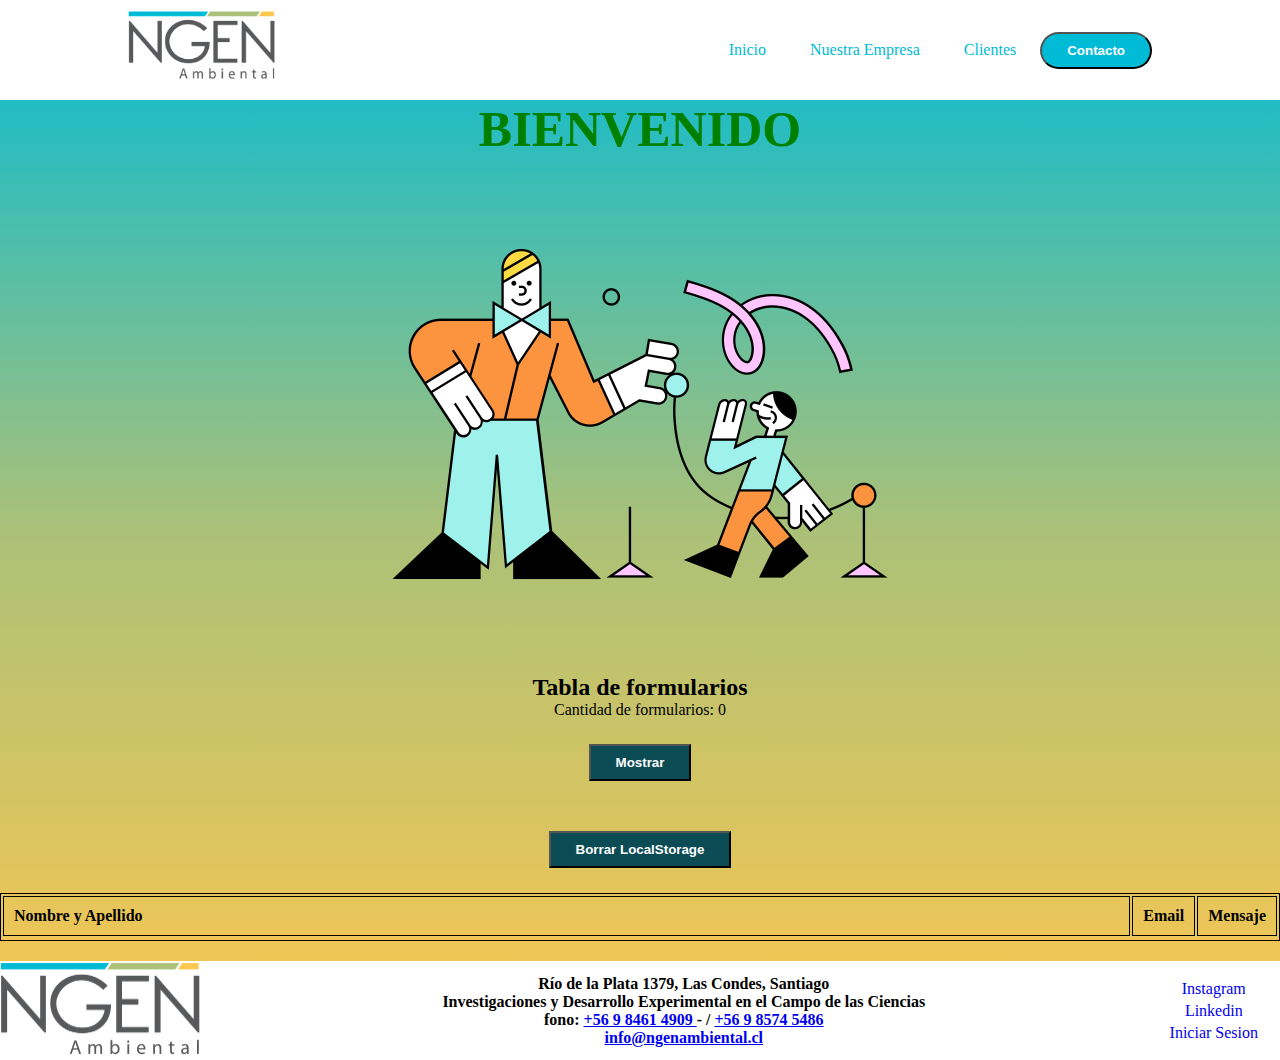
==== pages/admin.html @ 86908aa3 "actualizacion" ====
<!DOCTYPE html>
<html lang="en">
<head>
    <meta charset="UTF-8">
    <!--Autor-->
    <meta name="author" content="Agustin Cortez">
    <!--Escala-->
    <meta name="viewport" content="width=device-width, initial-scale=1">
    <!--CSS-->
    <link rel="stylesheet" href="../css/admin.css">
    <!--IconoWeb-->
    <link rel="icon" type="image/x-icon" href="../assets/logo_ngen.png">
    <!--Titulo-->
    <title>Proyecto Front | Admin |  Ngen Ambiental</title> 
    <title></title>
</head>
<body>
    <header class="header">
        <div class="logo">
            <img src="../assets/logo_ngen.png" alt="Logo">
        </div>
        <nav>
            <ul class="nav-links">
                <li><a href="../index.html">Inicio</a></li>
                <li><a href="./nuestraempresa.html">Nuestra Empresa</a></li>
                <li><a href="./clientes.html">Clientes</a></li>
                <a href="./formulario.html" class="btn"><button>Contacto</button></a>
            </ul>
        </nav>
    </header>
    <main>
        <section>
            <div class="mid">
                <h1>BIENVENIDO</h1>
                <img src="../assets/welcome_icon_176921.png" alt="" class="foto_error">
            </div>
        </section>
        <section class="tabla_formularios">
            <h2>Tabla de formularios</h2>
            <p id="cantidadFormularios">Cantidad de formularios:</p>
            <div>
                <button type="button" class="btn" id="mostrarDatos">Mostrar</button>
            </div>
            <div>
                <button onclick="borrarLocalStorage()" type="button" class="btn">Borrar LocalStorage</button>
            </div>
            <table>
                <thead>
                    <tr>
                        <th>Nombre y Apellido</th>
                        <th>Email</th>
                        <th>Mensaje</th>
                    </tr>
                </thead>
                <tbody id="miTabla">
                    <tr>
                    </tr>
                </tbody>
            </table>
        </section>
    </main>
    <footer>
        <footer class="pie_de_pag">
            <!-- Pie de pagina -->
                    <figure>
                        <img src="../assets/logo_ngen.png" class="img_fot">
                    </figure>
                    <h4>
                        Río de la Plata 1379, Las Condes, Santiago <br>
                        Investigaciones y Desarrollo Experimental en el Campo de las Ciencias <br>
                        fono: <a href="tel: +56 9 8461 4909">+56 9 8461 4909 </a> - /  <a href="tel: +56 9 8574 5486">+56 9 8574 5486</a><br>
                        <a href="mailto:info@ngenambiental.cl">info@ngenambiental.cl</a> 
                    </h4>
                    <ul class="fot">
                        <li><a href="https://www.instagram.com/ngen_ambiental/">Instagram</a></li>
                        <li><a href="https://www.linkedin.com/in/ngenambientalltda/">Linkedin</a></li>
                        <li><a href="../pages/login.html">Iniciar Sesion</a></li>
                    </div>
                </div>
    </footer>
    <script src="../js/admin.js"></script>
</body>
</html>
---- css/admin.css ----
/* Reseteo de margenes CCS */
*{
    box-sizing: border-box;
    margin: 0;
    padding: 0;
}

body{
    background-image: linear-gradient(#00BBD6,#ABC178,#FFC74E);
}

.header{
    background-color: rgb(255, 255, 255);
    display: flex;
    justify-content: space-between;
    align-items: center;
    height: 100px;
    padding: 50px 10%;
}

.header .logo{
    cursor: pointer;
}

.header .logo img{
    height: 70px;
    width: auto;
}

.header .logo .img:hover{
    transform: scale(1,2);
}

.header .nav-links{
    list-style: none;
}

.header .nav-links li{
    display: inline-block;
    padding: 0 20px;
    text-decoration: none;
}

.header .nav-links li:hover{
    transform: scale(1.1);
    text-decoration: none;
}

.header .nav-links a{
    font-size: 700;
    color: #00BBD6;
    text-decoration: none;   
}

.header .btn button {
    font-weight: 700;
    color: white;
    padding: 9px 25px;
    background: #00BBD6;
    border-radius: 50px;
    cursor: pointer;
    transition: all 0.3s ease 0s;
}

.header .btn button:hover{
    background-color: white;
    color: #ABC178;
    transform: scale(1,1);
}

.contenido {
    max-width: 2000px;
    margin-left: auto;
    margin-right: auto;
    padding: 70px;
}

.logo {
    text-align: center;
    font-size: 3em;
    color: #070808;
}

.contacto-info {
    display: flex;
    box-shadow: 0 0 20px 0 rgba(255, 255, 255, .3);
}

.contacto {
    background: #ABC178;
    flex: 1; 
    
}

.contacto h3 {
    text-align: center;
    font-size: 30px;
}

.contacto form {
    margin: 0;
    padding: 1em;
    display: grid;
    grid-template-columns: 1fr 1fr;
    padding: 50px;
}

.contacto form .block {
    grid-column: 1/3;
}

.contacto form button,
.contacto form input,
.contacto form textarea {
    width: 100%;
    padding: 5px;
}

.contacto form button {
    background: #FFC74E;
    text-transform: uppercase;
}

.info {
    background: #FFC74E;
    flex: 1;
    justify-content: space-between;
}

.info {
    display: grid;
    grid-template-columns: 1fr 1fr;
}

.info h3 {
    text-align: center;
    font-size: 30px;
}

.info {
    background: #FFC74E;
    flex: 1; 
    display: flex;
    flex-direction: column;
    text-align: center;
}

.info h4 {
    margin-bottom: 10px;
}

.info li{
    list-style: none;
}

.pie_de_pag{
    display: flex;
    height: 100%;
    justify-content: space-between;
    align-items: center;
    background-color: white;
}

.img_fot{
    width: 200px;
    height: auto;
    border-radius: 5px;
}

.pie_de_pag h4 {
    text-align: center;
}

.pie_de_pag .fot li {
    margin-right: 20px;
    text-align: center;
    padding: 2px;
}

.pie_de_pag .fot li a {
    text-decoration: none;
}

.pie_de_pag .fot li:hover{
    transform: scale(1.1);
    text-decoration: none;
}

.pie_de_pag .fot{
    list-style: none;
}

.mid{
    justify-content: center;
    text-align: center;
}

.mid h1{
    color: green;
    font-size: 50px;
}

.tabla_formularios {
    text-align: center;
    justify-content: center;
    max-width: 100%; /* Ajusta el ancho máximo según sea necesario */
    margin: 0 auto; /* Centra el contenido */
    box-sizing: border-box;
    padding-bottom: 20px;
}


.tabla_formularios table, th, td{
    width: 100%;
    border: 1px solid black;
    border-collapse: co;
    text-align: left;
}

.tabla_formularios th, td{
    padding: 10px;
}

.tabla_formularios button{
    font-weight: 700;
    color: white;
    padding: 9px 25px;
    background: #0a4b54;
    cursor: pointer;
    transition: all 0.3s ease 0s;
    margin: 25px;
}
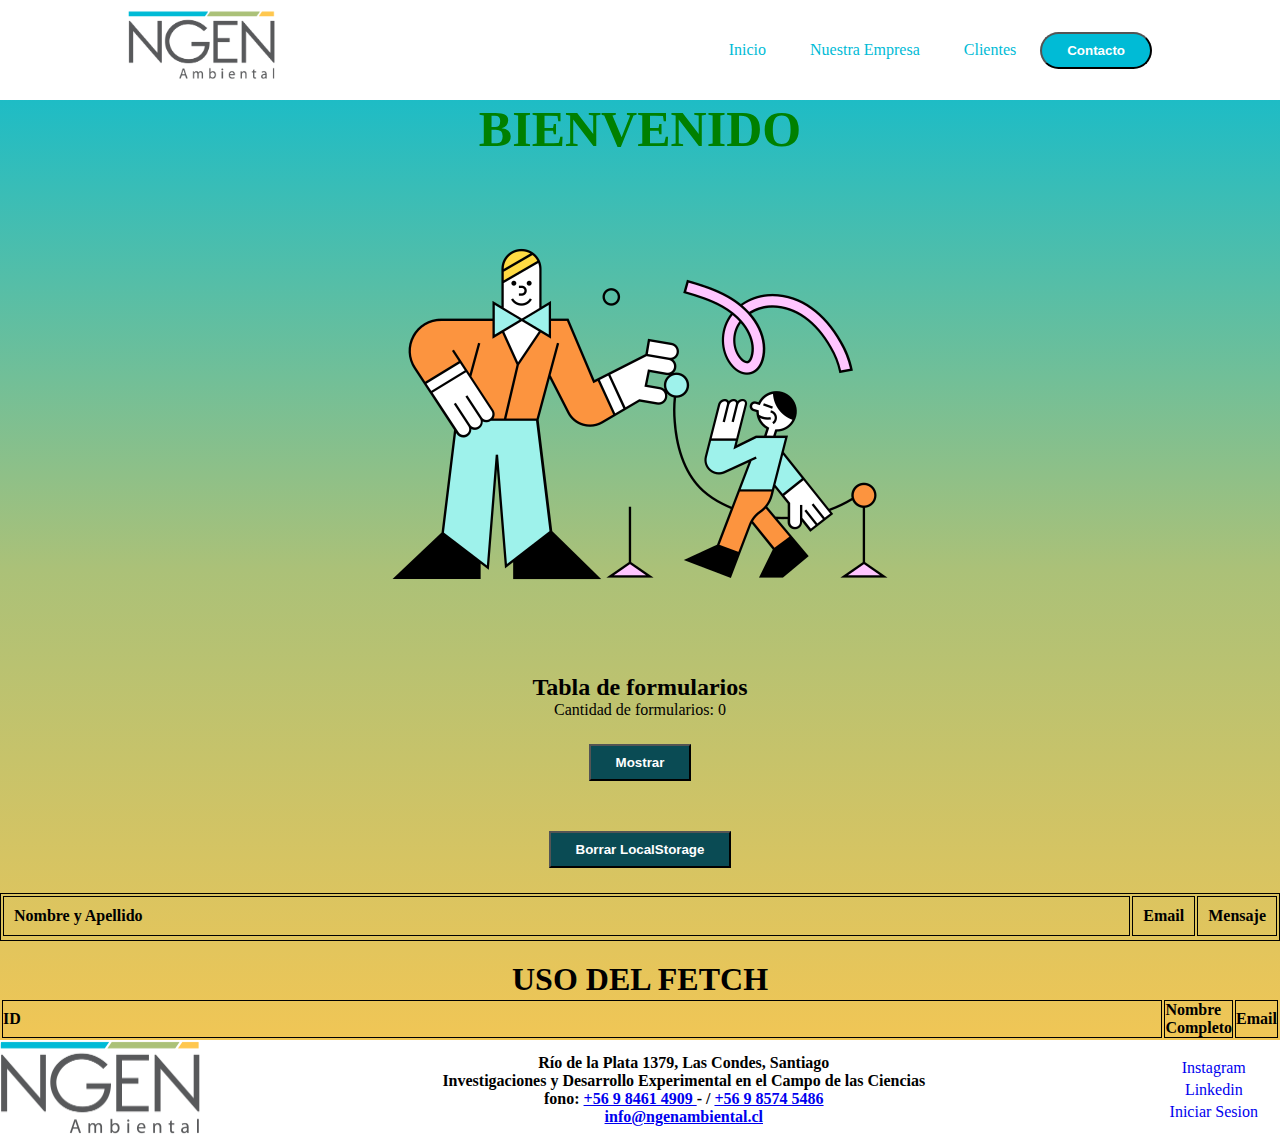
==== commit 3d8cea24: "actualizacion con fetch" ====
--- a/pages/admin.html
+++ b/pages/admin.html
@@ -58,6 +58,20 @@
                 </tbody>
             </table>
         </section>
+        <section>
+            <h1 class="mid">USO DEL FETCH</h1>
+            <table>
+                <thead>
+                    <tr>
+                        <th>ID</th>
+                        <th>Nombre Completo</th>
+                        <th>Email</th>
+                    </tr>
+                </thead>
+                <tbody id="data">
+                </tbody>
+            </table>
+        </section>
     </main>
     <footer>
         <footer class="pie_de_pag">
@@ -79,5 +93,6 @@
                 </div>
     </footer>
     <script src="../js/admin.js"></script>
+    
 </body>
 </html>